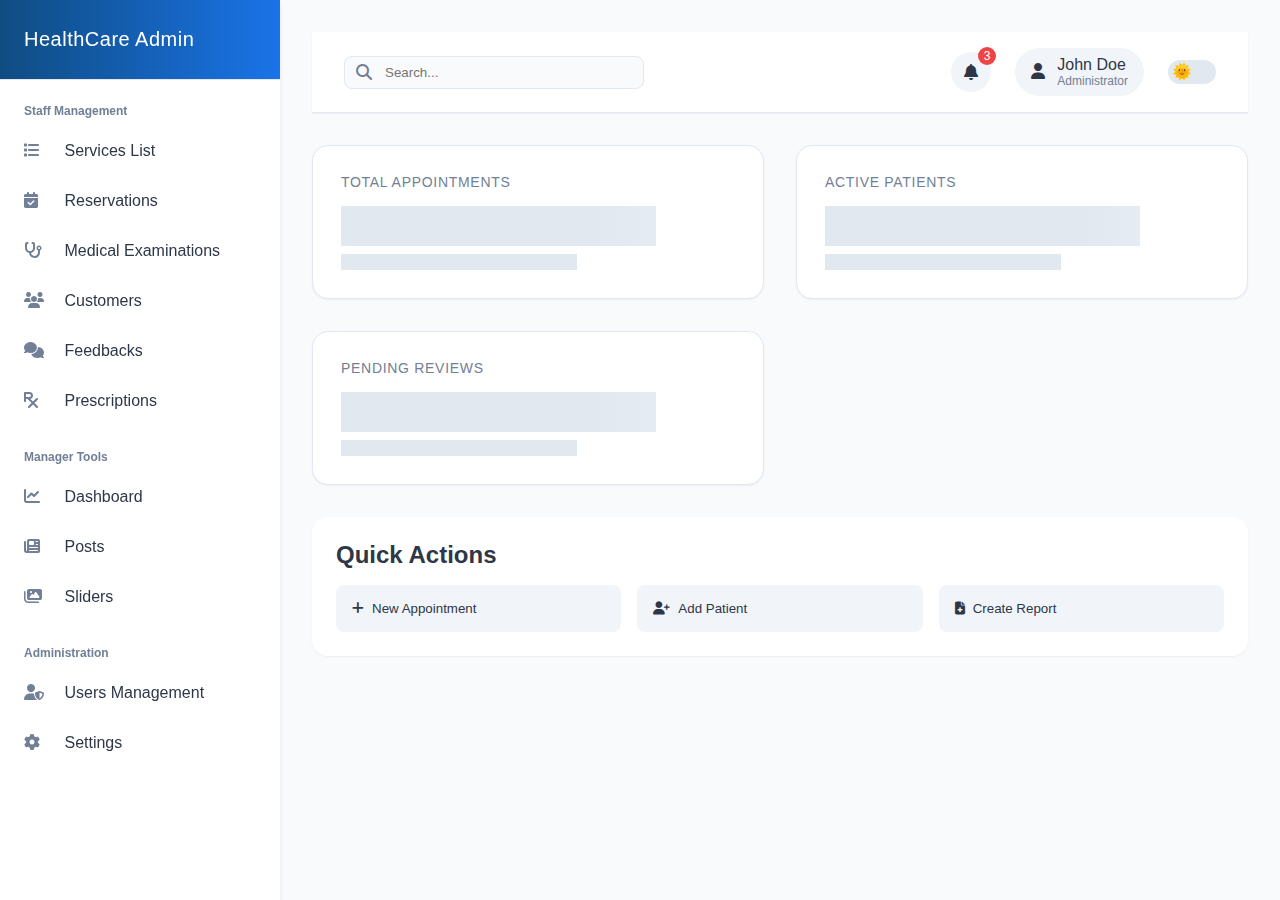
==== index.html @ 1255919b "first commit" ====
<!DOCTYPE html>
<html lang="en">

<head>
    <meta charset="UTF-8">
    <meta name="viewport" content="width=device-width, initial-scale=1.0">
    <title>Healthcare Management Dashboard</title>
    <link rel="stylesheet" href="https://cdnjs.cloudflare.com/ajax/libs/font-awesome/6.4.0/css/all.min.css">
    <link rel="stylesheet" href="assets/css/style.css">
</head>

<body>
    <!-- Sidebar Navigation -->
    <nav class="sidebar">
        <div class="sidebar-header">
            <div class="sidebar-logo">HealthCare Admin</div>
        </div>

        <!-- Staff Section -->
        <div class="nav-section">
            <div class="nav-section-title">Staff Management</div>
            <a href="services.html" class="nav-item">
                <i class="fas fa-list"></i>
                <span>Services List</span>
            </a>
            <a href="#" class="nav-item">
                <i class="fas fa-calendar-check"></i>
                <span>Reservations</span>
            </a>
            <a href="#" class="nav-item">
                <i class="fas fa-stethoscope"></i>
                <span>Medical Examinations</span>
            </a>
            <a href="#" class="nav-item">
                <i class="fas fa-users"></i>
                <span>Customers</span>
            </a>
            <a href="#" class="nav-item">
                <i class="fas fa-comments"></i>
                <span>Feedbacks</span>
            </a>
            <a href="#" class="nav-item">
                <i class="fas fa-prescription"></i>
                <span>Prescriptions</span>
            </a>
        </div>

        <!-- Manager Section -->
        <div class="nav-section">
            <div class="nav-section-title">Manager Tools</div>
            <a href="#" class="nav-item">
                <i class="fas fa-chart-line"></i>
                <span>Dashboard</span>
            </a>
            <a href="posts.html" class="nav-item">
                <i class="fas fa-newspaper"></i>
                <span>Posts</span>
            </a>
            <a href="sliders.html" class="nav-item">
                <i class="fas fa-images"></i>
                <span>Sliders</span>
            </a>
        </div>

        <!-- Admin Section -->
        <div class="nav-section">
            <div class="nav-section-title">Administration</div>
            <a href="#" class="nav-item">
                <i class="fas fa-user-shield"></i>
                <span>Users Management</span>
            </a>
            <a href="#" class="nav-item">
                <i class="fas fa-cog"></i>
                <span>Settings</span>
            </a>
        </div>
    </nav>

    <!-- Main Content Area -->
    <div class="main-content">
        <!-- Top Navigation -->
        <div class="top-nav">
            <div class="menu-toggle">
                <span></span>
                <span></span>
                <span></span>
            </div>
            <div class="search-bar">
                <i class="fas fa-search"></i>
                <input type="text" placeholder="Search...">
            </div>
            <div class="user-menu">
                <div class="notifications-wrapper">
                    <div class="notifications">
                        <i class="fas fa-bell"></i>
                        <span class="notifications-count">3</span>
                    </div>
                    <div class="notifications-dropdown">
                        <div class="notifications-header">
                            <span class="notifications-title">Notifications</span>
                            <span class="mark-all-read">Mark all as read</span>
                        </div>
                        <div class="notification-list">
                            <div class="notification-item unread">
                                <div class="notification-icon">
                                    <i class="fas fa-calendar"></i>
                                </div>
                                <div class="notification-content">
                                    <div class="notification-text">New appointment request from Sarah Johnson</div>
                                    <div class="notification-time">5 minutes ago</div>
                                </div>
                            </div>
                            <div class="notification-item unread">
                                <div class="notification-icon">
                                    <i class="fas fa-user-plus"></i>
                                </div>
                                <div class="notification-content">
                                    <div class="notification-text">New patient registration: Michael Brown</div>
                                    <div class="notification-time">2 hours ago</div>
                                </div>
                            </div>
                            <div class="notification-item">
                                <div class="notification-icon">
                                    <i class="fas fa-comment-medical"></i>
                                </div>
                                <div class="notification-content">
                                    <div class="notification-text">New feedback received for Dr. Smith</div>
                                    <div class="notification-time">1 day ago</div>
                                </div>
                            </div>
                        </div>
                    </div>
                </div>
                <div class="user-profile-wrapper">
                    <div class="user-profile">
                        <div class="user-avatar">
                            <i class="fas fa-user"></i>
                        </div>
                        <div class="user-info">
                            <span class="user-name">John Doe</span>
                            <span class="user-role">Administrator</span>
                        </div>
                    </div>
                    <div class="user-dropdown">
                        <div class="user-dropdown-header">
                            <div class="user-avatar">
                                <i class="fas fa-user"></i>
                            </div>
                            <div class="user-name">John Doe</div>
                            <div class="user-role">Administrator</div>
                        </div>
                        <a href="#" class="user-dropdown-item">
                            <i class="fas fa-user-circle"></i>
                            <span>My Profile</span>
                        </a>
                        <a href="#" class="user-dropdown-item">
                            <i class="fas fa-cog"></i>
                            <span>Settings</span>
                        </a>
                        <a href="#" class="user-dropdown-item">
                            <i class="fas fa-question-circle"></i>
                            <span>Help Center</span>
                        </a>
                        <a href="#" class="user-dropdown-item">
                            <i class="fas fa-sign-out-alt"></i>
                            <span>Sign Out</span>
                        </a>
                    </div>
                </div>
                <div class="theme-toggle" title="Toggle theme"></div>
            </div>
        </div>

        <!-- Dashboard Content -->
        <div class="dashboard-grid">
            <div class="dashboard-card">
                <div class="card-header">Total Appointments</div>
                <div class="card-content">
                    <h2>150</h2>
                    <p>↑ 12% from last month</p>
                </div>
            </div>
            <div class="dashboard-card">
                <div class="card-header">Active Patients</div>
                <div class="card-content">
                    <h2>85</h2>
                    <p>↑ 8% from last week</p>
                </div>
            </div>
            <div class="dashboard-card">
                <div class="card-header">Pending Reviews</div>
                <div class="card-content">
                    <h2>24</h2>
                    <p>↓ 3% from yesterday</p>
                </div>
            </div>
        </div>
        <div class="quick-actions">
            <h2>Quick Actions</h2>
            <div class="action-buttons">
                <button class="action-btn">
                    <i class="fas fa-plus"></i>
                    New Appointment
                </button>
                <button class="action-btn">
                    <i class="fas fa-user-plus"></i>
                    Add Patient
                </button>
                <button class="action-btn">
                    <i class="fas fa-file-medical"></i>
                    Create Report
                </button>
            </div>
        </div>
    </div>

    <script src="assets/js/main.js"></script>
</body>

</html>
---- assets/css/style.css ----
* {
    margin: 0;
    padding: 0;
    box-sizing: border-box;
    font-family: 'Segoe UI', Tahoma, Geneva, Verdana, sans-serif;
}

:root {
    --primary-color: #0f4c81;
    --secondary-color: #1a73e8;
    --text-color: #2d3748;
    --text-muted: #718096;
    --bg-color: #f8fafc;
    --card-bg: #ffffff;
    --border-color: #e2e8f0;
    --hover-bg: #f1f5f9;
    --sidebar-width: 280px;
    --shadow-sm: 0 1px 2px 0 rgba(0, 0, 0, 0.05);
    --shadow-md: 0 4px 6px -1px rgba(0, 0, 0, 0.1);
    --transition: all 0.1s ease;
    --bg-color-light: #f8fafc;
    --card-bg-light: #ffffff;
    --text-color-light: #2d3748;
    --text-muted-light: #718096;
    --border-color-light: #e2e8f0;
    --hover-bg-light: #f1f5f9;
    --bg-color-dark: #1a1a1a;
    --card-bg-dark: #2d2d2d;
    --text-color-dark: #e2e8f0;
    --text-muted-dark: #a0aec0;
    --border-color-dark: #404040;
    --hover-bg-dark: #333333;
    --anim-duration: 0.1s;
}

body {
    background-color: var(--bg-color);
    color: var(--text-color);
    transition: background-color var(--anim-duration), color var(--anim-duration);
}

body.dark-mode {
    --bg-color: var(--bg-color-dark);
    --card-bg: var(--card-bg-dark);
    --text-color: var(--text-color-dark);
    --text-muted: var(--text-muted-dark);
    --border-color: var(--border-color-dark);
    --hover-bg: var(--hover-bg-dark);
}

/* Enhanced Sidebar Styles */
.sidebar {
    position: fixed;
    left: 0;
    top: 0;
    height: 100vh;
    width: var(--sidebar-width);
    background-color: var(--card-bg);
    box-shadow: var(--shadow-md);
    overflow-y: auto;
    transition: transform var(--transition);
    z-index: 100;
}

.sidebar-header {
    padding: 1.75rem 1.5rem;
    background: linear-gradient(to right, var(--primary-color), var(--secondary-color));
    border-bottom: 1px solid var(--border-color);
}

.sidebar-logo {
    color: white;
    font-size: 1.25rem;
    letter-spacing: 0.5px;
}

.nav-section {
    margin: 0.5rem 0;
    display: flex;
    flex-direction: column;
}

.nav-section-title {
    color: var(--text-muted);
    font-size: 0.75rem;
    font-weight: 600;
    padding: 1rem 1.5rem 0.5rem;
}

.nav-item {
    margin: 0.25rem 0.75rem;
    padding: 0.75rem;
    border-radius: 0.5rem;
    color: var(--text-color);
    font-weight: 500;
    text-decoration: none;
    transition: var(--transition);
    position: relative;
}

.nav-item::after {
    content: '';
    position: absolute;
    left: 0;
    bottom: 0;
    width: 100%;
    height: 2px;
    background: linear-gradient(to right, var(--primary-color), var(--secondary-color));
    transform: scaleX(0);
    transform-origin: right;
    transition: transform 0.3s ease;
}

.nav-item:hover::after {
    transform: scaleX(1);
    transform-origin: left;
}

.nav-item:hover {
    background-color: var(--hover-bg);
    color: var(--secondary-color);
    transform: translateX(5px);
}

.nav-item.active {
    background-color: var(--hover-bg);
    color: var(--secondary-color);
    font-weight: 600;
}

.nav-item i {
    color: var(--text-muted);
    transition: var(--transition);
    width: 1.5rem;
    margin-right: 0.75rem;
}

.nav-item:hover i,
.nav-item.active i {
    color: var(--secondary-color);
}

/* Main Content Area */
.main-content {
    margin-left: var(--sidebar-width);
    padding: 2rem;
}

/* Enhanced Top Navigation */
.top-nav {
    background-color: var(--card-bg);
    padding: 1rem 2rem;
    margin-bottom: 2rem;
    border-bottom: 1px solid var(--border-color);
    display: flex;
    justify-content: space-between;
    align-items: center;
    box-shadow: var(--shadow-sm);
}

.menu-toggle {
    display: none;
    position: relative;
    width: 40px;
    height: 40px;
    flex-direction: column;
    justify-content: center;
    align-items: center;
    gap: 6px;
    padding: 8px;
    border-radius: 8px;
    cursor: pointer;
    background: transparent;
    z-index: 1000;
}

.menu-toggle span {
    display: block;
    width: 24px;
    height: 2px;
    background-color: var(--text-color);
    transition: transform 0.3s ease-in-out,
        opacity 0.2s ease-in-out;
    transform-origin: center;
}

.menu-toggle.active span:nth-child(1) {
    transform: translateY(8px) rotate(45deg);
}

.menu-toggle.active span:nth-child(2) {
    opacity: 0;
}

.menu-toggle.active span:nth-child(3) {
    transform: translateY(-8px) rotate(-45deg);
}

.user-menu {
    display: flex;
    align-items: center;
    gap: 1.5rem;
}

.notifications-wrapper {
    position: relative;
}

.notifications {
    width: 40px;
    height: 40px;
    display: flex;
    align-items: center;
    justify-content: center;
    border-radius: 50%;
    background-color: var(--hover-bg);
    cursor: pointer;
    transition: var(--transition);
}

.notifications:hover {
    background-color: var(--border-color);
}

.notifications-count {
    position: absolute;
    top: -5px;
    right: -5px;
    background-color: #ef4444;
    color: white;
    font-size: 0.75rem;
    padding: 2px 6px;
    border-radius: 10px;
    animation: pulse 2s infinite;
}

.notifications-dropdown {
    position: absolute;
    top: 100%;
    right: 0;
    width: 320px;
    background-color: var(--card-bg);
    border-radius: 12px;
    box-shadow: var(--shadow-md);
    padding: 1rem;
    margin-top: 0.5rem;
    z-index: 100;
    opacity: 0;
    visibility: hidden;
    transform: translateY(10px);
    transition: var(--transition);
}

.notifications-dropdown.active {
    opacity: 1;
    visibility: visible;
    transform: translateY(0);
}

.notifications-header {
    display: flex;
    justify-content: space-between;
    align-items: center;
    margin-bottom: 1rem;
    padding-bottom: 0.5rem;
    border-bottom: 1px solid var(--border-color);
}

.notifications-title {
    font-weight: 600;
    color: var(--text-color);
}

.mark-all-read {
    font-size: 0.875rem;
    color: var(--primary-color);
    cursor: pointer;
}

.notification-item {
    display: flex;
    gap: 1rem;
    padding: 0.75rem;
    border-radius: 8px;
    transition: var(--transition);
    cursor: pointer;
}

.notification-item:hover {
    background-color: var(--hover-bg);
}

.notification-item.unread {
    background-color: var(--hover-bg);
}

.notification-icon {
    width: 40px;
    height: 40px;
    border-radius: 50%;
    background-color: var(--primary-color);
    display: flex;
    align-items: center;
    justify-content: center;
    color: white;
}

.notification-content {
    flex: 1;
}

.notification-text {
    font-size: 0.875rem;
    color: var(--text-color);
    margin-bottom: 0.25rem;
}

.notification-time {
    font-size: 0.75rem;
    color: var(--text-muted);
}

.user-profile-wrapper {
    position: relative;
}

.user-profile {
    padding: 0.5rem 1rem;
    background-color: var(--hover-bg);
    border-radius: 2rem;
    transition: var(--transition);
    display: flex;
    align-items: center;
    gap: 0.75rem;
    cursor: pointer;
}

.user-info {
    display: flex;
    flex-direction: column;
}

.user-name {
    font-weight: 500;
    color: var(--text-color);
}

.user-role {
    font-size: 0.75rem;
    color: var(--text-muted);
}

.user-dropdown {
    position: absolute;
    top: 100%;
    right: 0;
    width: 240px;
    background-color: var(--card-bg);
    border-radius: 12px;
    box-shadow: var(--shadow-md);
    padding: 0.5rem;
    margin-top: 0.5rem;
    z-index: 100;
    opacity: 0;
    visibility: hidden;
    transform: translateY(10px);
    transition: var(--transition);
}

.user-dropdown.active {
    opacity: 1;
    visibility: visible;
    transform: translateY(0);
}

.user-dropdown-header {
    padding: 1rem;
    border-bottom: 1px solid var(--border-color);
    text-align: center;
}

.user-dropdown-item {
    display: flex;
    align-items: center;
    gap: 0.75rem;
    padding: 0.75rem 1rem;
    color: var(--text-color);
    text-decoration: none;
    border-radius: 8px;
    transition: var(--transition);
}

.user-dropdown-item:hover {
    background-color: var(--hover-bg);
    color: var(--primary-color);
}

.user-dropdown-item i {
    width: 1.25rem;
    color: var(--text-muted);
}

.user-dropdown-item:hover i {
    color: var(--primary-color);
}

/* Enhanced Dashboard Cards */
.dashboard-grid {
    display: grid;
    grid-template-columns: repeat(auto-fit, minmax(300px, 1fr));
    gap: 2rem;
    margin-top: 2rem;
}

.dashboard-card {
    background-color: var(--card-bg);
    border-radius: 1rem;
    padding: 1.75rem;
    transition: var(--transition);
    border: 1px solid var(--border-color);
    box-shadow: var(--shadow-sm);
    position: relative;
    overflow: hidden;
    animation: slideIn 0.5s ease-out;
    animation-fill-mode: both;
}

.dashboard-card::before {
    content: '';
    position: absolute;
    top: 0;
    left: 0;
    width: 100%;
    height: 4px;
    background: linear-gradient(to right, var(--primary-color), var(--secondary-color));
    transform: scaleX(0);
    transform-origin: left;
    transition: transform 0.3s ease;
}

.dashboard-card:hover::before {
    transform: scaleX(1);
}

.dashboard-card:hover {
    transform: translateY(-5px);
    box-shadow: var(--shadow-md);
}

.card-header {
    color: var(--text-muted);
    font-size: 0.875rem;
    text-transform: uppercase;
    letter-spacing: 0.05em;
    margin-bottom: 1rem;
}

.card-content h2 {
    font-size: 2.5rem;
    font-weight: 700;
    color: var(--primary-color);
    margin: 0.5rem 0;
}

.card-content p {
    color: var(--text-muted);
    font-size: 0.875rem;
}

/* Add smooth scrollbar for sidebar */
.sidebar::-webkit-scrollbar {
    width: 5px;
}

.sidebar::-webkit-scrollbar-track {
    background: transparent;
}

.sidebar::-webkit-scrollbar-thumb {
    background: var(--border-color);
    border-radius: 10px;
}

/* Enhanced Responsive Design */
@media (max-width: 768px) {
    .top-nav {
        position: fixed;
        top: 0;
        left: 0;
        right: 0;
        z-index: 10;
    }

    .main-content {
        padding-top: 5rem;
    }

    .dashboard-grid {
        grid-template-columns: 1fr;
    }

    .sidebar {
        transform: translateX(-100%);
        position: fixed;
        top: 0;
        left: 0;
        height: 100vh;
        width: var(--sidebar-width);
        z-index: 99;
    }

    .sidebar.active {
        transform: translateX(0);
    }

    .main-content {
        margin-left: 0;
        padding-top: 4rem;
    }

    .top-nav {
        position: fixed;
        top: 0;
        left: 0;
        right: 0;
        z-index: 98;
        background-color: var(--card-bg);
        padding: 0.75rem 1rem;
    }

    .search-bar {
        width: 200px;
    }

    .user-menu {
        gap: 0.75rem;
    }
}

/* Animations for Cards */
@keyframes slideIn {
    from {
        opacity: 0;
        transform: translateY(20px);
    }

    to {
        opacity: 1;
        transform: translateY(0);
    }
}

.dashboard-card:nth-child(1) {
    animation-delay: 0.1s;
}

.dashboard-card:nth-child(2) {
    animation-delay: 0.2s;
}

.dashboard-card:nth-child(3) {
    animation-delay: 0.3s;
}

/* Theme Toggle Button */
.theme-toggle {
    position: relative;
    width: 48px;
    height: 24px;
    border-radius: 12px;
    background-color: var(--border-color);
    cursor: pointer;
    transition: var(--transition);
}

.theme-toggle::before {
    content: '🌞';
    position: absolute;
    left: 4px;
    top: 2px;
    font-size: 16px;
    transition: var(--transition);
}

.dark-mode .theme-toggle::before {
    content: '🌙';
    transform: translateX(24px);
}

/* Mobile Overlay */
.sidebar-overlay {
    display: none;
    position: fixed;
    top: 0;
    left: 0;
    right: 0;
    bottom: 0;
    background-color: rgba(0, 0, 0, 0.5);
    opacity: 0;
    visibility: hidden;
    transition: opacity 0.3s ease, visibility 0.3s ease;
    z-index: 98;
}

.sidebar-overlay.active {
    display: block;
    opacity: 1;
    visibility: visible;
}

/* Loading Skeleton Animation */
@keyframes shimmer {
    0% {
        background-position: -1000px 0;
    }

    100% {
        background-position: 1000px 0;
    }
}

.skeleton {
    background: linear-gradient(90deg,
            var(--border-color) 25%,
            var(--hover-bg) 50%,
            var(--border-color) 75%);
    background-size: 1000px 100%;
    animation: shimmer 2s infinite;
}

/* Search Bar Styles */
.search-bar {
    position: relative;
    width: 300px;
}

.search-bar input {
    width: 100%;
    padding: 0.5rem 1rem 0.5rem 2.5rem;
    border: 1px solid var(--border-color);
    border-radius: 0.5rem;
    background-color: var(--bg-color);
    color: var(--text-color);
    transition: var(--transition);
}

.search-bar i {
    position: absolute;
    left: 0.75rem;
    top: 50%;
    transform: translateY(-50%);
    color: var(--text-muted);
}

/* Quick Actions Styles */
.quick-actions {
    margin-top: 2rem;
    padding: 1.5rem;
    background-color: var(--card-bg);
    border-radius: 1rem;
    box-shadow: var(--shadow-sm);
}

.action-buttons {
    display: grid;
    grid-template-columns: repeat(auto-fit, minmax(200px, 1fr));
    gap: 1rem;
    margin-top: 1rem;
}

.action-btn {
    display: flex;
    align-items: center;
    gap: 0.5rem;
    padding: 1rem;
    border: none;
    border-radius: 0.5rem;
    background-color: var(--hover-bg);
    color: var(--text-color);
    cursor: pointer;
    transition: var(--transition);
}

.action-btn:hover {
    background-color: var(--primary-color);
    color: white;
    transform: translateY(-2px);
}

/* Fade In Animation */
@keyframes fadeIn {
    from {
        opacity: 0;
    }

    to {
        opacity: 1;
    }
}

.fade-in {
    animation: fadeIn 0.3s ease-in;
}

/* Update Responsive Design */
@media (max-width: 768px) {
    .sidebar {
        transform: translateX(-100%);
    }

    .sidebar.active {
        transform: translateX(0);
    }

    .main-content {
        margin-left: 0;
        padding-top: 4rem;
    }

    .top-nav {
        position: fixed;
        top: 0;
        left: 0;
        right: 0;
        z-index: 80;
        padding: 0.75rem 1rem;
    }

    .menu-toggle {
        display: flex;
    }
}

@media (min-width: 769px) {
    .menu-toggle {
        display: none;
    }

    .sidebar {
        transform: translateX(0);
    }

    .main-content {
        margin-left: var(--sidebar-width);
    }
}
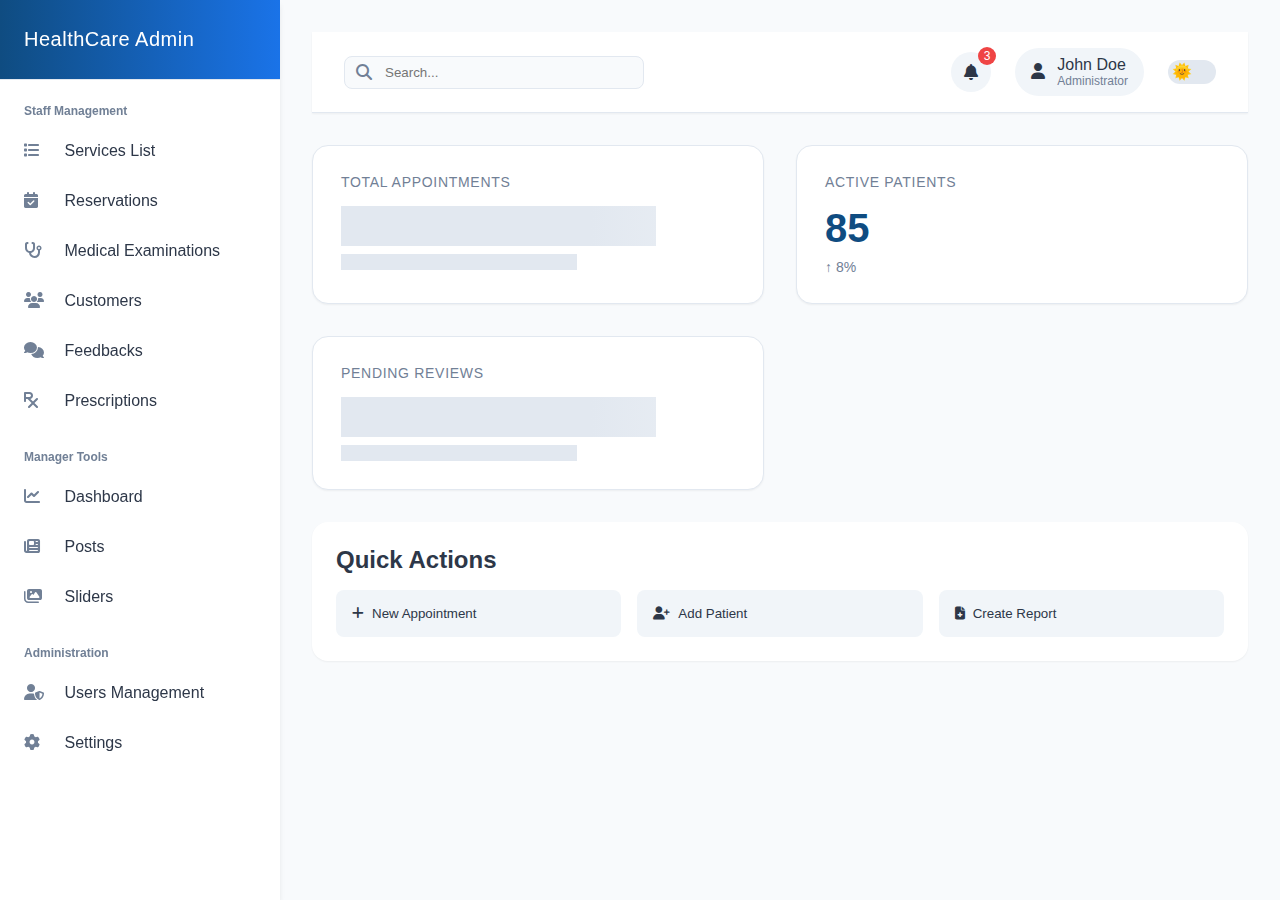
==== commit cb379d28: "update feedback" ====
--- a/index.html
+++ b/index.html
@@ -35,7 +35,7 @@
                 <i class="fas fa-users"></i>
                 <span>Customers</span>
             </a>
-            <a href="#" class="nav-item">
+            <a href="feedbacks.html" class="nav-item">
                 <i class="fas fa-comments"></i>
                 <span>Feedbacks</span>
             </a>
